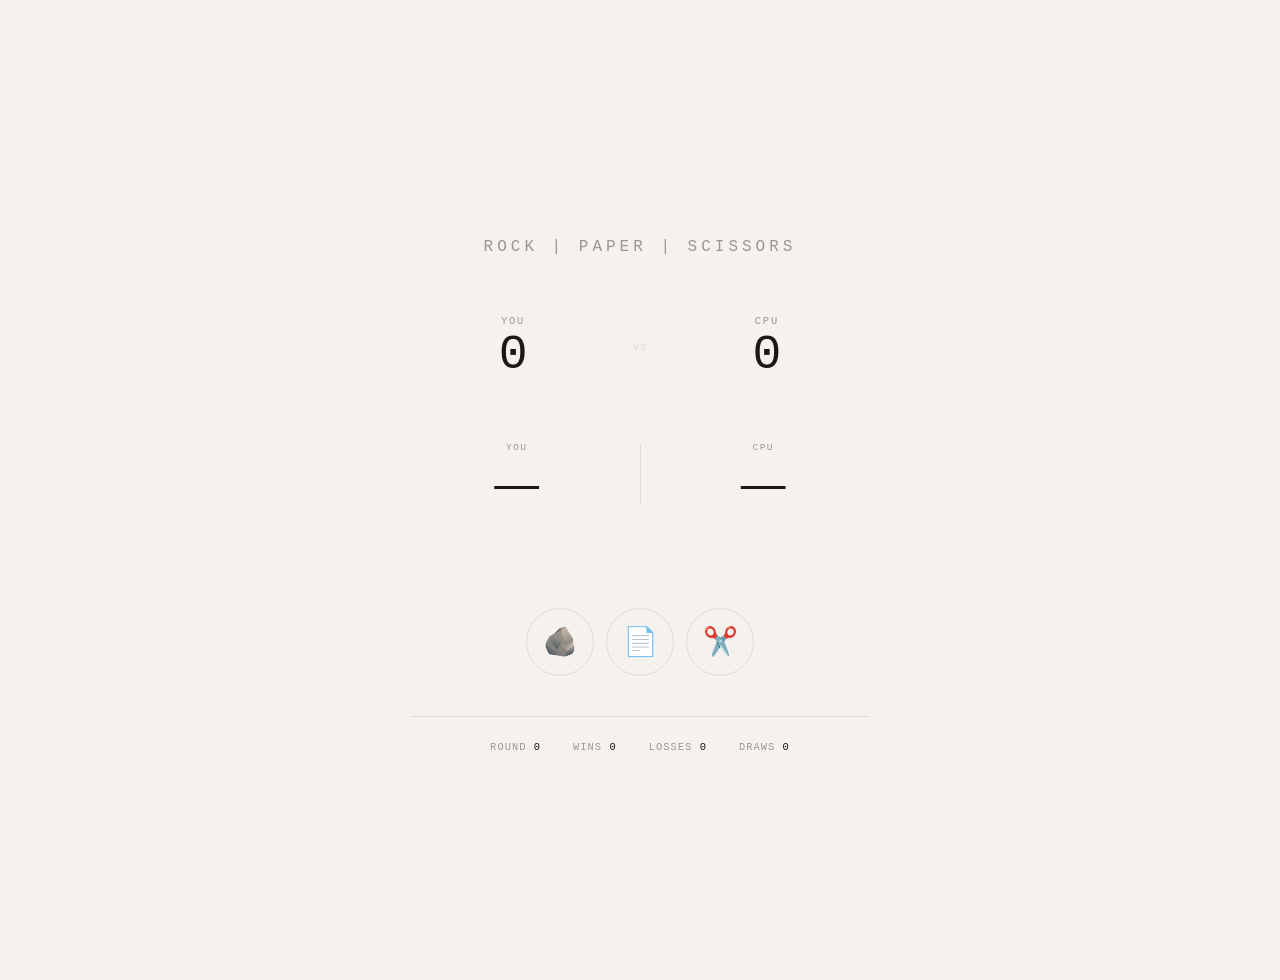
==== index.html @ 679828dd "Rename game.html to index.html" ====
<!DOCTYPE html>
<html lang="en">
<head>
    <meta charset="UTF-8">
    <meta name="viewport" content="width=device-width, initial-scale=1.0">
    <title>Document</title>
    <script src="game.js" defer></script>
    <link rel="stylesheet" href="game.css">
    
</head>
<body>
    
<header>
  <h1>Rock | Paper | Scissors</h1>
</header>

<!-- Score board -->
<div class="scoreboard">
  <div class="score-block">
    <div class="score-label">You</div>
    <div class="score-num" id="userScore">0</div>
  </div>

  <!-- this is just for the 'vs' between the user and the computer-->
  <div class="vs">vs</div>
  <div class="score-block">
    <div class="score-label">CPU</div>
    <div class="score-num" id="cpuScore">0</div>
  </div>
</div>

<!-- Arena -->
<div class="arena">
  <div class="choice-block">
    <div class="choice-label">You</div>
    <div class="choice-icon" id="userChoice">—</div>
  </div>
  <div class="divider-vert"></div>
  <div class="choice-block">
    <div class="choice-label">CPU</div>
    <div class="choice-icon" id="cpuChoice">—</div>
  </div>
</div>

<!-- Result -->
<div class="result-msg" id="resultMsg">&nbsp;</div>

<!-- Buttons -->
<div class="choices">
  <button class="btn-choice" onclick="playgame('rock')"    title="Rock">🪨</button>
  <button class="btn-choice" onclick="playgame('paper')"   title="Paper">📄</button>
  <button class="btn-choice" onclick="playgame('scissors')" title="Scissors">✂️</button>
</div>

<!-- Stats -->
<div class="stats">
  <div class="stat">Round&nbsp;<span id="roundCount">0</span></div>
  <div class="stat">Wins&nbsp;<span id="winCount">0</span></div>
  <div class="stat">Losses&nbsp;<span id="lossCount">0</span></div>
  <div class="stat">Draws&nbsp;<span id="drawCount">0</span></div>
</div>

<!-- <button class="btn-reset" onclick="resetGame()">Reset</button> -->

</body>
</html>
---- game.css ----
:root {
    --bg: #f5f2ee;
    --ink: #1a1814;
    --muted: #9c9690;
    --line: #dedad5;
    --accent: #c8410a;
    --win: #2d6a30;
    --lose: #c8410a;
    --draw: #5a5550;
  }

  body {
    font-family: 'DM Sans', sans-serif;
    background: var(--bg);
    color: var(--ink);
    min-height: 100vh;
    display: flex;
    flex-direction: column;
    align-items: center;
    justify-content: center;
    padding: 2rem 1rem;
  }

  header {
    text-align: center;
    margin-bottom: 3rem;
  }

  h1 {
    font-family: 'DM Mono', monospace;
    font-weight: 300;
    font-size: clamp(0.85rem, 2vw, 1rem);
    letter-spacing: 0.25em;
    text-transform: uppercase;
    color: var(--muted);
  }

  /* Scoreboard */
  .scoreboard {
    display: grid;
    grid-template-columns: 1fr auto 1fr;
    gap: 1rem;
    width: 100%;
    max-width: 460px;
    margin-bottom: 2.5rem;
    align-items: center;
  }

  .score-block {
    text-align: center;
  }

  .score-label {
    font-family: 'DM Mono', monospace;
    font-size: 0.65rem;
    letter-spacing: 0.18em;
    text-transform: uppercase;
    color: var(--muted);
    margin-bottom: 0.3rem;
  }

  .score-num {
    font-family: 'DM Mono', monospace;
    font-size: 3rem;
    font-weight: 500;
    line-height: 1;
    color: var(--ink);
    transition: transform 0.15s ease;
  }

  .score-num.bump {
    transform: scale(1.25);
  }

  .vs {
    font-family: 'DM Mono', monospace;
    font-size: 0.7rem;
    letter-spacing: 0.1em;
    color: var(--line);
    text-align: center;
  }

  /* Arena */
  .arena {
    display: grid;
    grid-template-columns: 1fr auto 1fr;
    gap: 1rem;
    align-items: center;
    width: 100%;
    max-width: 460px;
    margin-bottom: 2rem;
    min-height: 110px;
  }

  .choice-block {
    display: flex;
    flex-direction: column;
    align-items: center;
    gap: 0.4rem;
  }

  .choice-label {
    font-family: 'DM Mono', monospace;
    font-size: 0.6rem;
    letter-spacing: 0.15em;
    text-transform: uppercase;
    color: var(--muted);
  }

  .choice-icon {
    font-size: 2.8rem;
    line-height: 1;
    transition: transform 0.2s cubic-bezier(0.34, 1.56, 0.64, 1);
    min-height: 3rem;
    display: flex;
    align-items: center;
  }

  .choice-icon.pop {
    transform: scale(1.3);
  }

  .divider-vert {
    width: 1px;
    height: 60px;
    background: var(--line);
  }

  /* Result message */
  .result-msg {
    font-family: 'DM Mono', monospace;
    font-size: 0.75rem;
    letter-spacing: 0.18em;
    text-transform: uppercase;
    min-height: 1.2em;
    text-align: center;
    margin-bottom: 2rem;
    transition: opacity 0.2s;
  }

  .result-msg.win  { color: var(--win); }
  .result-msg.lose { color: var(--lose); }
  .result-msg.draw { color: var(--draw); }

  /* Buttons */
  .choices {
    display: flex;
    gap: 0.75rem;
    margin-bottom: 2.5rem;
  }

  .btn-choice {
    background: none;
    border: 1px solid var(--line);
    border-radius: 50%;
    width: 68px;
    height: 68px;
    font-size: 1.75rem;
    cursor: pointer;
    transition: border-color 0.15s, transform 0.15s, background 0.15s;
    display: flex;
    align-items: center;
    justify-content: center;
  }

  .btn-choice:hover {
    border-color: var(--ink);
    background: #fff;
    transform: translateY(-2px);
  }

  .btn-choice:active {
    transform: translateY(0) scale(0.94);
  }

  .btn-choice.selected {
    border-color: var(--ink);
    border-width: 2px;
    background: #fff;
  }

  /* Stats row */
  .stats {
    display: flex;
    gap: 2rem;
    font-family: 'DM Mono', monospace;
    font-size: 0.65rem;
    letter-spacing: 0.1em;
    text-transform: uppercase;
    color: var(--muted);
    padding-top: 1.5rem;
    border-top: 1px solid var(--line);
    width: 100%;
    max-width: 460px;
    justify-content: center;
  }

  .stat span {
    color: var(--ink);
    font-weight: 500;
  }

  /* Reset */
  .btn-reset {
    margin-top: 1.25rem;
    background: none;
    border: none;
    font-family: 'DM Mono', monospace;
    font-size: 0.6rem;
    letter-spacing: 0.15em;
    text-transform: uppercase;
    color: var(--muted);
    cursor: pointer;
    padding: 0.3rem 0;
    border-bottom: 1px solid transparent;
    transition: color 0.15s, border-color 0.15s;
  }

  .btn-reset:hover {
    color: var(--ink);
    border-color: var(--ink);
  }
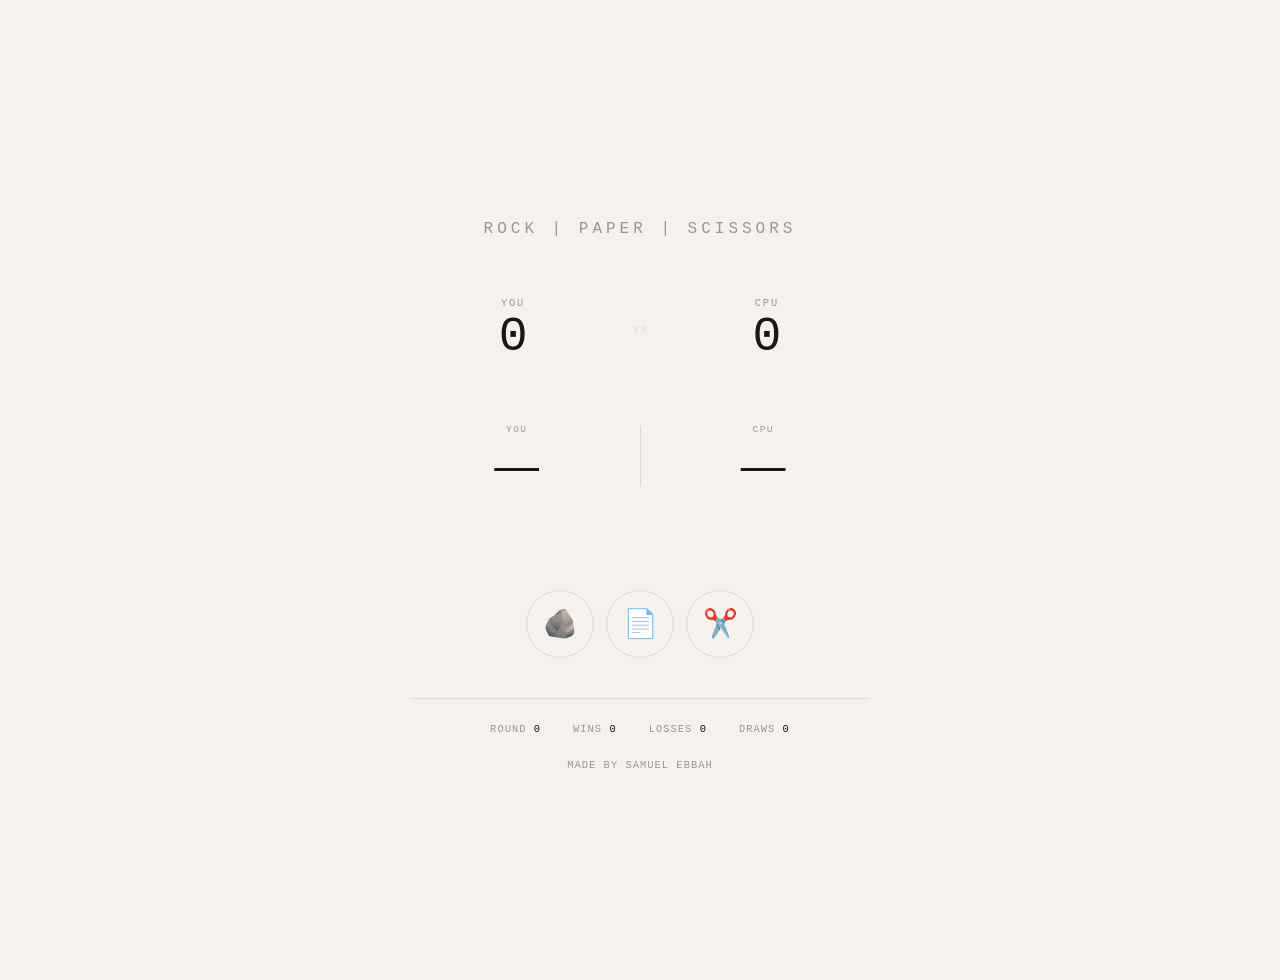
==== commit a9b86db5: "Added and styled a credit to myself" ====
--- a/index.html
+++ b/index.html
@@ -4,8 +4,8 @@
     <meta charset="UTF-8">
     <meta name="viewport" content="width=device-width, initial-scale=1.0">
     <title>Document</title>
-    <script src="game.js" defer></script>
-    <link rel="stylesheet" href="game.css">
+    <script src="main.js" defer></script>
+    <link rel="stylesheet" href="main.css">
     
 </head>
 <body>
@@ -59,6 +59,7 @@
   <div class="stat">Losses&nbsp;<span id="lossCount">0</span></div>
   <div class="stat">Draws&nbsp;<span id="drawCount">0</span></div>
 </div>
+<div class="credit">Made by Samuel Ebbah</div>
 
 <!-- <button class="btn-reset" onclick="resetGame()">Reset</button> -->
 
--- a/main.css
+++ b/main.css
@@ -0,0 +1,235 @@
+ :root {
+    --bg: #f5f2ee;
+    --ink: #1a1814;
+    --muted: #9c9690;
+    --line: #dedad5;
+    --accent: #c8410a;
+    --win: #2d6a30;
+    --lose: #c8410a;
+    --draw: #5a5550;
+  }
+
+  body {
+    font-family: 'DM Sans', sans-serif;
+    background: var(--bg);
+    color: var(--ink);
+    min-height: 100vh;
+    display: flex;
+    flex-direction: column;
+    align-items: center;
+    justify-content: center;
+    padding: 2rem 1rem;
+  }
+
+  header {
+    text-align: center;
+    margin-bottom: 3rem;
+  }
+
+  h1 {
+    font-family: 'DM Mono', monospace;
+    font-weight: 300;
+    font-size: clamp(0.85rem, 2vw, 1rem);
+    letter-spacing: 0.25em;
+    text-transform: uppercase;
+    color: var(--muted);
+  }
+
+  /* Scoreboard */
+  .scoreboard {
+    display: grid;
+    grid-template-columns: 1fr auto 1fr;
+    gap: 1rem;
+    width: 100%;
+    max-width: 460px;
+    margin-bottom: 2.5rem;
+    align-items: center;
+  }
+
+  .score-block {
+    text-align: center;
+  }
+
+  .score-label {
+    font-family: 'DM Mono', monospace;
+    font-size: 0.65rem;
+    letter-spacing: 0.18em;
+    text-transform: uppercase;
+    color: var(--muted);
+    margin-bottom: 0.3rem;
+  }
+
+  .score-num {
+    font-family: 'DM Mono', monospace;
+    font-size: 3rem;
+    font-weight: 500;
+    line-height: 1;
+    color: var(--ink);
+    transition: transform 0.15s ease;
+  }
+
+  .score-num.bump {
+    transform: scale(1.25);
+  }
+
+  .vs {
+    font-family: 'DM Mono', monospace;
+    font-size: 0.7rem;
+    letter-spacing: 0.1em;
+    color: var(--line);
+    text-align: center;
+  }
+
+  /* Arena */
+  .arena {
+    display: grid;
+    grid-template-columns: 1fr auto 1fr;
+    gap: 1rem;
+    align-items: center;
+    width: 100%;
+    max-width: 460px;
+    margin-bottom: 2rem;
+    min-height: 110px;
+  }
+
+  .choice-block {
+    display: flex;
+    flex-direction: column;
+    align-items: center;
+    gap: 0.4rem;
+  }
+
+  .choice-label {
+    font-family: 'DM Mono', monospace;
+    font-size: 0.6rem;
+    letter-spacing: 0.15em;
+    text-transform: uppercase;
+    color: var(--muted);
+  }
+
+  .choice-icon {
+    font-size: 2.8rem;
+    line-height: 1;
+    transition: transform 0.2s cubic-bezier(0.34, 1.56, 0.64, 1);
+    min-height: 3rem;
+    display: flex;
+    align-items: center;
+  }
+
+  .choice-icon.pop {
+    transform: scale(1.3);
+  }
+
+  .divider-vert {
+    width: 1px;
+    height: 60px;
+    background: var(--line);
+  }
+
+  /* Result message */
+  .result-msg {
+    font-family: 'DM Mono', monospace;
+    font-size: 0.75rem;
+    letter-spacing: 0.18em;
+    text-transform: uppercase;
+    min-height: 1.2em;
+    text-align: center;
+    margin-bottom: 2rem;
+    transition: opacity 0.2s;
+  }
+
+  .result-msg.win  { color: var(--win); }
+  .result-msg.lose { color: var(--lose); }
+  .result-msg.draw { color: var(--draw); }
+
+  /* Buttons */
+  .choices {
+    display: flex;
+    gap: 0.75rem;
+    margin-bottom: 2.5rem;
+  }
+
+  .btn-choice {
+    background: none;
+    border: 1px solid var(--line);
+    border-radius: 50%;
+    width: 68px;
+    height: 68px;
+    font-size: 1.75rem;
+    cursor: pointer;
+    transition: border-color 0.15s, transform 0.15s, background 0.15s;
+    display: flex;
+    align-items: center;
+    justify-content: center;
+  }
+
+  .btn-choice:hover {
+    border-color: var(--ink);
+    background: #fff;
+    transform: translateY(-2px);
+  }
+
+  .btn-choice:active {
+    transform: translateY(0) scale(0.94);
+  }
+
+  .btn-choice.selected {
+    border-color: var(--ink);
+    border-width: 2px;
+    background: #fff;
+  }
+
+  /* Stats row */
+  .stats {
+    display: flex;
+    gap: 2rem;
+    font-family: 'DM Mono', monospace;
+    font-size: 0.65rem;
+    letter-spacing: 0.1em;
+    text-transform: uppercase;
+    color: var(--muted);
+    padding-top: 1.5rem;
+    border-top: 1px solid var(--line);
+    width: 100%;
+    max-width: 460px;
+    justify-content: center;
+  }
+.credit {
+    display: flex;
+    gap: 2rem;
+    font-family: 'DM Mono', monospace;
+    font-size: 0.65rem;
+    letter-spacing: 0.1em;
+    text-transform: uppercase;
+    color: var(--muted);
+    padding-top: 1.5rem;
+    width: 100%;
+    max-width: 460px;
+    justify-content: center;
+  }
+
+  .stat span {
+    color: var(--ink);
+    font-weight: 500;
+  }
+
+  /* Reset */
+  .btn-reset {
+    margin-top: 1.25rem;
+    background: none;
+    border: none;
+    font-family: 'DM Mono', monospace;
+    font-size: 0.6rem;
+    letter-spacing: 0.15em;
+    text-transform: uppercase;
+    color: var(--muted);
+    cursor: pointer;
+    padding: 0.3rem 0;
+    border-bottom: 1px solid transparent;
+    transition: color 0.15s, border-color 0.15s;
+  }
+
+  .btn-reset:hover {
+    color: var(--ink);
+    border-color: var(--ink);
+  }
